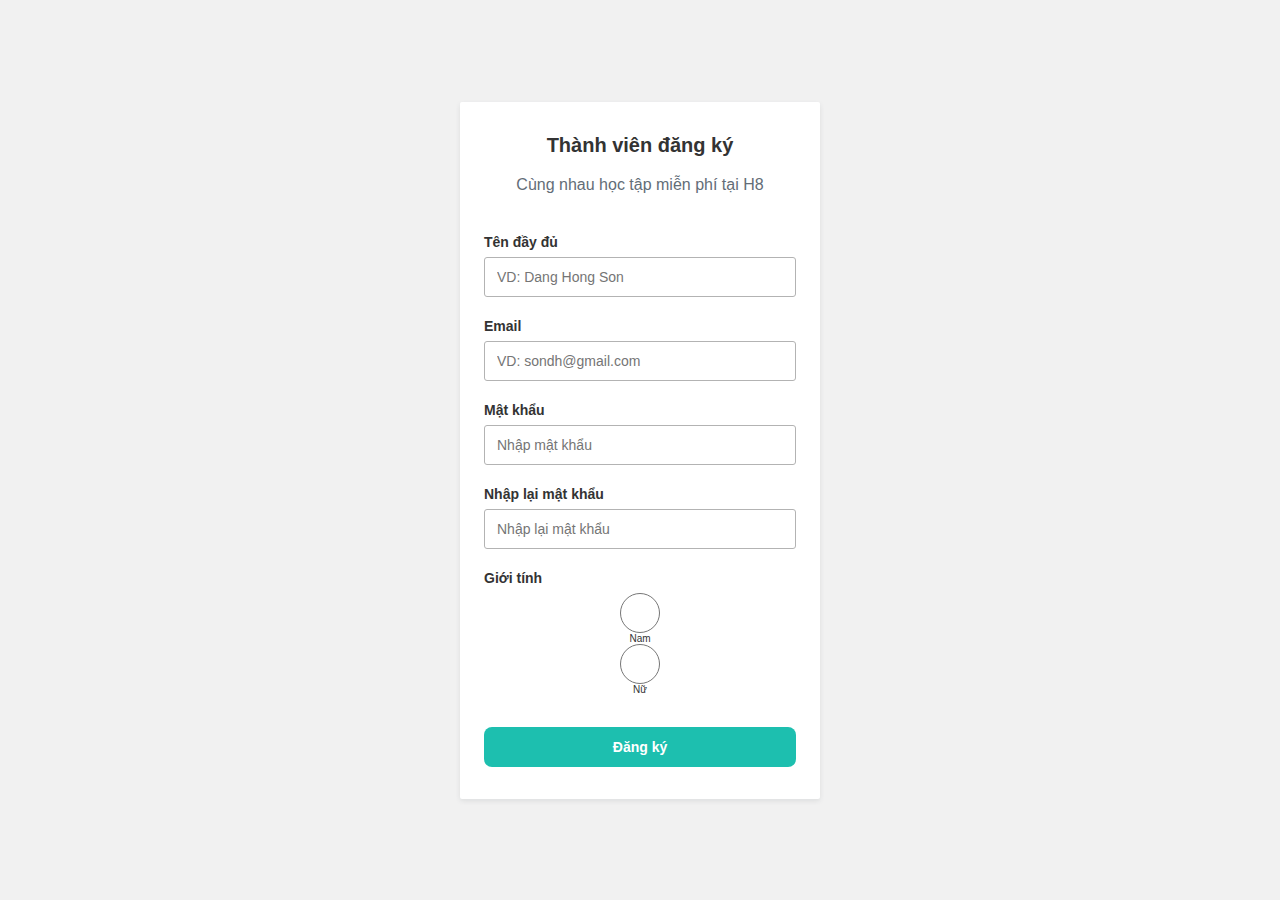
==== index.html @ e7087381 "learn JS" ====
<html lang="en">
<head>
    <meta charset="UTF-8">
    <meta name="viewport" content="width=device-width, initial-scale=1.0">
    <link rel="styleSheet" href="./index.css">
    
    <title>Document</title>
</head>
<body>
    <div class="container">

        <form action="" method="post" id="form-1">
            <h3 class="heading">Thành viên đăng ký</h3>
            <p class="head">Cùng nhau học tập miễn phí tại H8</p>

            <div class="spacer"></div>

            <div class="form-input">
                <label for="fullname" class="form-label">Tên đầy đủ</label>
                <input type="text" name="fullname" id="fullname" placeholder="VD: Dang Hong Son">
                <span class="form-message"></span>
            </div>
            <div class="form-input">
                <label for="email" class="form-label">Email</label>
                <input type="email" name="email" id="email" placeholder="VD: sondh@gmail.com">
                <span class="form-message"></span>
            </div>
            <div class="form-input">
                <label for="password" class="form-label">Mật khẩu</label>
                <input type="password" name="password" id="password" placeholder="Nhập mật khẩu">
                <span class="form-message"></span>
            </div>
            <div class="form-input">
                <label for="confirm-password" class="form-label">Nhập lại mật khẩu</label>
                <input type="password" name="confirm-password" id="confirm-password" placeholder="Nhập lại mật khẩu">
                <span class="form-message"></span>
            </div>

            <div class="form-input">
                <label for="gender" class="form-label">Giới tính</label>
                <input type="radio" name="gender" id="gender" value="male">Nam</input>
                <input type="radio" name="gender" id="gender" value="female">Nữ</input>
                <span class="form-message"></span>
            </div>

            <button class="form-submit">Đăng ký</button>

        </form>
    </div>
    <script src="./validator.js"></script>
    <script>

        Validator({
            form: '#form-1',
            formGroupSelector: '.form-input',
            errorSelector: '.form-message',
            rules: [
                Validator.isRequired('#fullname', 'Vui lòng nhập tên đầy đủ của bạn'),
                Validator.isRequired('#email'),
                Validator.isEmail('#email', 'Email không đúng định dạng'),
                Validator.minLength('#password', 6),
                Validator.isRequired('#confirm-password'),
                Validator.match('#confirm-password', 'Mật khẩu nhập lại không khớp', function () {
                    return document.querySelector('#form-1 #password').value;
                }),
            ],
            onsubmit: function (data) {
                // Call API
                console.log(data);
            },
        });

    </script>
</body>
</html>
---- index.css ----
* {
    padding: 0;
    margin: 0;
    box-sizing: border-box;
}

html {
    color: #333;
    font-size: 62.5%;
    font-family: "Open Sans", sans-serif;
}

.container {
    background-color: #F1F1F1;
    min-height: 100vh;
    justify-content: center;
    display: flex;
}

form {
    width: 360px;
    min-height: 100px;
    padding: 32px 24px;
    text-align: center;
    background: #fff;
    border-radius: 2px;
    margin: 24px;
    align-self: center;
    box-shadow: 0 2px 5px 0 rgba(51, 62, 73, 0.1);
}

.heading {
    font-size: 2rem;
}

.head {
    text-align: center;
    color: #636d77;
    font-size: 1.6rem;
    font-weight: lighter;
    line-height: 2.4rem;
    margin-top: 16px;
    font-weight: 300;
}

.form-input {
    display: flex;
    margin-bottom: 16px;
    flex-direction: column;
}

.form-label,
.form-message {
    text-align: left;
}

.form-label {
    font-weight: 700;
    padding-bottom: 6px;
    line-height: 1.8rem;
    font-size: 1.4rem;
}

input {
    height: 40px;
    padding: 8px 12px;
    border: 1px solid #b3b3b3;
    border-radius: 3px;
    font-size: 1.4rem;
}

input:hover {
    border-color: #1dbfaf;
}

.form-input.invalid .form-message{
    color: #f33a58;
}

.form-input.invalid input {
    border-color: #f33a58;
}

.form-message {
    font-size: 1.2rem;
    line-height: 1.6rem;
    padding: 4px 0 0;
}

.spacer {
    margin-top: 36px;
}

button {
    background-color: #1dbfaf;
    margin-top: 12px;
    padding: 12px 16px;
    font-weight: 600;
    color: #fff;
    border: none;
    width: 100%;
    font-size: 14px;
    border-radius: 8px;
    cursor: pointer;
}

button:hover {
    background-color: #1ac7b6;

}
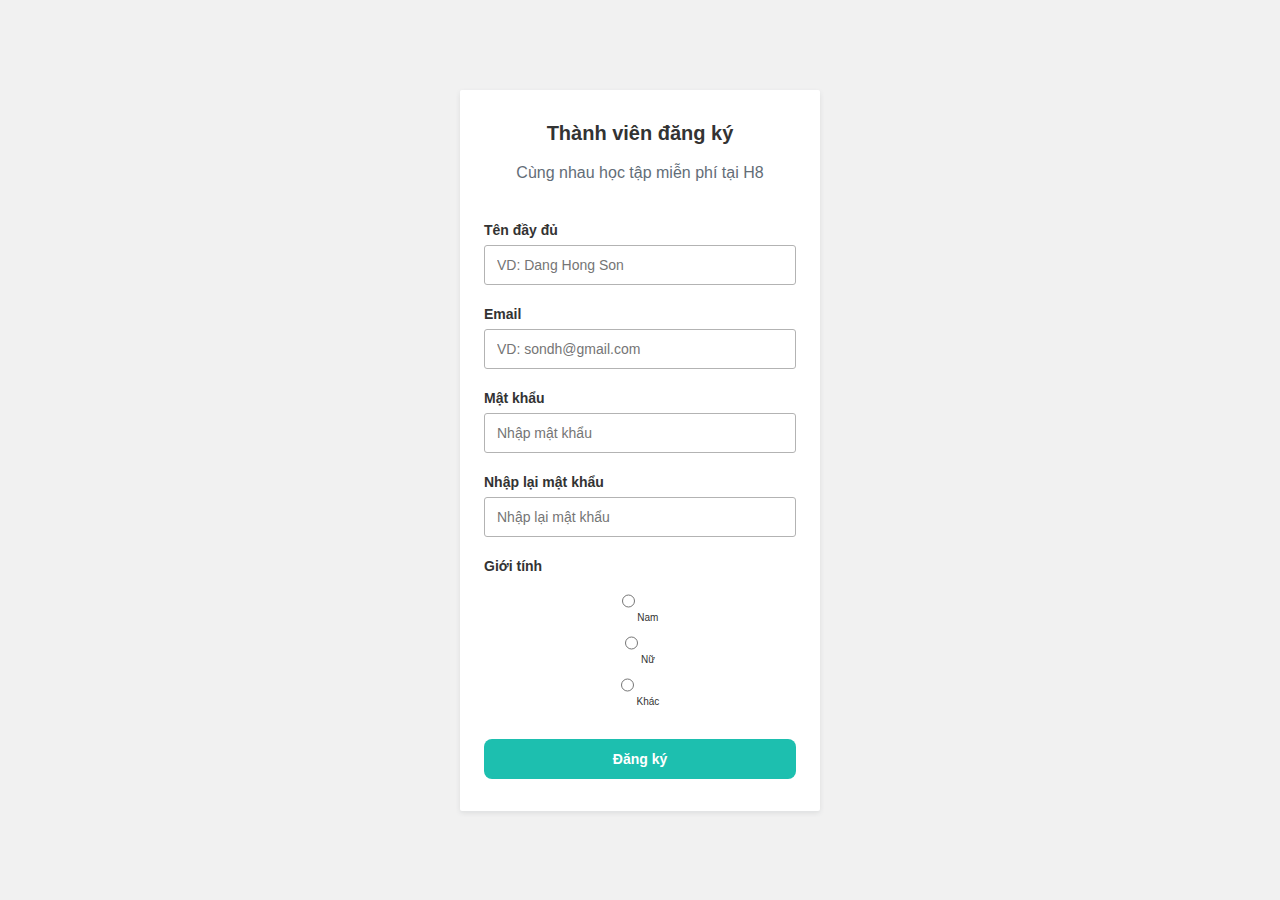
==== commit 000d3bbc: "validate checkbox" ====
--- a/index.html
+++ b/index.html
@@ -38,8 +38,18 @@
 
             <div class="form-input">
                 <label for="gender" class="form-label">Giới tính</label>
-                <input type="radio" name="gender" id="gender" value="male">Nam</input>
-                <input type="radio" name="gender" id="gender" value="female">Nữ</input>
+                <div>
+                    <input type="radio" name="gender" value="male">
+                    Nam
+                </div>
+                <div>
+                    <input type="radio" name="gender" value="female">
+                    Nữ
+                </div>
+                <div>
+                    <input type="radio" name="gender" value="other">
+                    Khác
+                </div>
                 <span class="form-message"></span>
             </div>
 
@@ -58,6 +68,7 @@
                 Validator.isRequired('#fullname', 'Vui lòng nhập tên đầy đủ của bạn'),
                 Validator.isRequired('#email'),
                 Validator.isEmail('#email', 'Email không đúng định dạng'),
+                Validator.isRequired('input[name="gender"]'),
                 Validator.minLength('#password', 6),
                 Validator.isRequired('#confirm-password'),
                 Validator.match('#confirm-password', 'Mật khẩu nhập lại không khớp', function () {
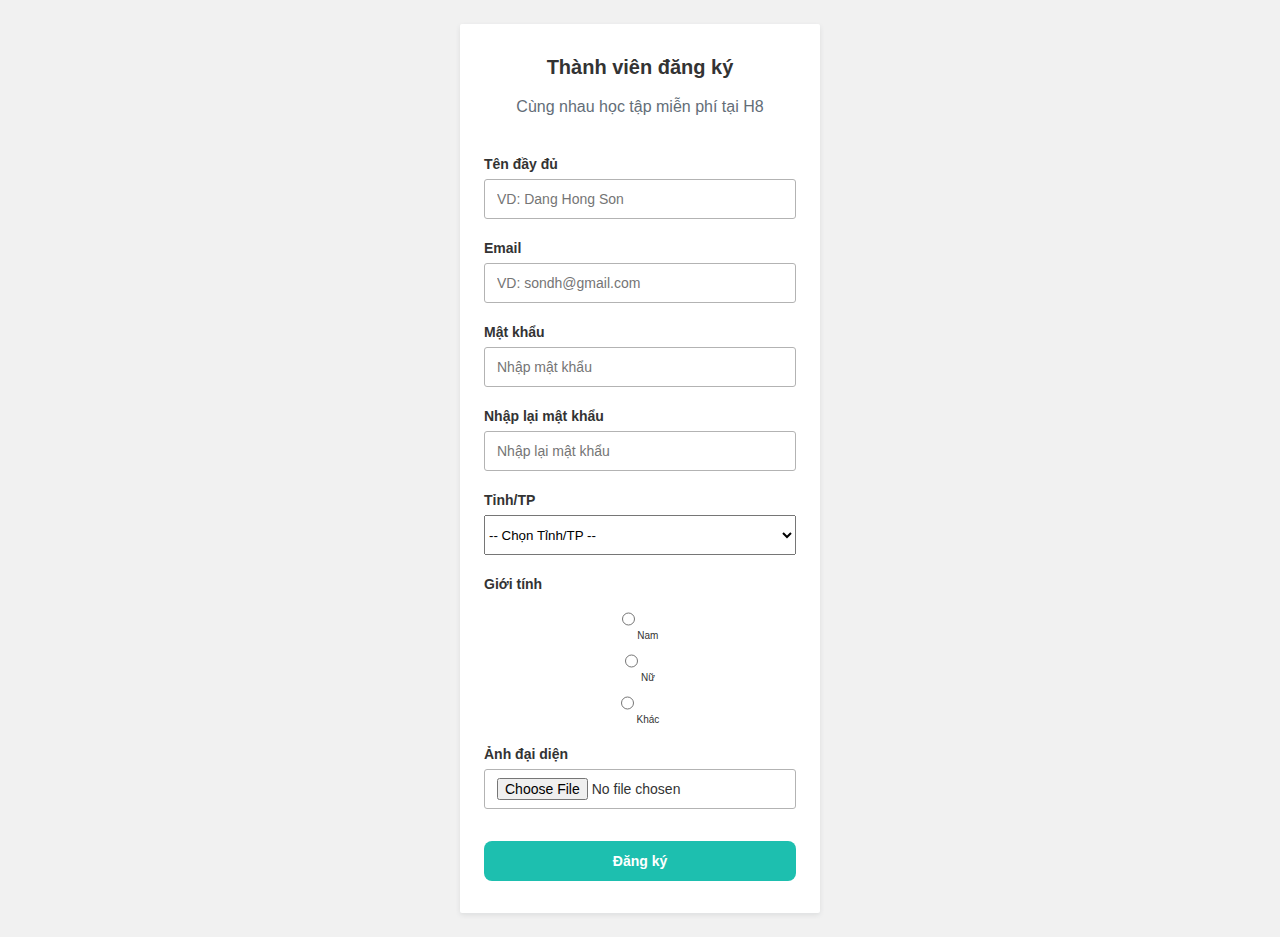
==== commit 4bb77a32: "continue validate checkbox, radio, files" ====
--- a/index.html
+++ b/index.html
@@ -17,39 +17,56 @@
 
             <div class="form-input">
                 <label for="fullname" class="form-label">Tên đầy đủ</label>
-                <input type="text" name="fullname" id="fullname" placeholder="VD: Dang Hong Son">
+                <input class="form-control" type="text" name="fullname" id="fullname" placeholder="VD: Dang Hong Son">
                 <span class="form-message"></span>
             </div>
             <div class="form-input">
                 <label for="email" class="form-label">Email</label>
-                <input type="email" name="email" id="email" placeholder="VD: sondh@gmail.com">
+                <input class="form-control" type="email" name="email" id="email" placeholder="VD: sondh@gmail.com">
                 <span class="form-message"></span>
             </div>
             <div class="form-input">
                 <label for="password" class="form-label">Mật khẩu</label>
-                <input type="password" name="password" id="password" placeholder="Nhập mật khẩu">
+                <input class="form-control" type="password" name="password" id="password" placeholder="Nhập mật khẩu">
                 <span class="form-message"></span>
             </div>
             <div class="form-input">
                 <label for="confirm-password" class="form-label">Nhập lại mật khẩu</label>
-                <input type="password" name="confirm-password" id="confirm-password" placeholder="Nhập lại mật khẩu">
+                <input class="form-control" type="password" name="confirm-password" id="confirm-password" placeholder="Nhập lại mật khẩu">
+                <span class="form-message"></span>
+            </div>
+
+            <div class="form-input">
+                <label for="province" class="form-label">Tỉnh/TP</label>
+                <select name="province" id="province">
+                    <option value="">-- Chọn Tỉnh/TP --</option>
+                    <option value="hni">Hà Nội</option>
+                    <option value="hpg">Hải Phòng</option>
+                    <option value="hcm">Sài Gòn</option>
+                </select>
                 <span class="form-message"></span>
             </div>
 
             <div class="form-input">
                 <label for="gender" class="form-label">Giới tính</label>
                 <div>
-                    <input type="radio" name="gender" value="male">
+                    <input class="form-control" type="radio" name="gender" value="male">
                     Nam
                 </div>
                 <div>
-                    <input type="radio" name="gender" value="female">
+                    <input class="form-control" type="radio" name="gender" value="female">
                     Nữ
                 </div>
                 <div>
-                    <input type="radio" name="gender" value="other">
+                    <input class="form-control" type="radio" name="gender" value="other">
                     Khác
                 </div>
+                <span class="form-message"></span>
+            </div>
+
+            <div class="form-input">
+                <label for="avatar" class="form-label">Ảnh đại diện</label>
+                <input type="file" id="avatar" name="avatar" class="form-control">
                 <span class="form-message"></span>
             </div>
 
@@ -65,15 +82,17 @@
             formGroupSelector: '.form-input',
             errorSelector: '.form-message',
             rules: [
-                Validator.isRequired('#fullname', 'Vui lòng nhập tên đầy đủ của bạn'),
-                Validator.isRequired('#email'),
-                Validator.isEmail('#email', 'Email không đúng định dạng'),
+                // Validator.isRequired('#fullname', 'Vui lòng nhập tên đầy đủ của bạn'),
+                // Validator.isRequired('#email'),
+                // Validator.isEmail('#email', 'Email không đúng định dạng'),
+                // Validator.minLength('#password', 6),
+                // Validator.isRequired('#confirm-password'),
+                // Validator.isRequired('#province', 'Vui lòng chọn tỉnh / thành phố'),
                 Validator.isRequired('input[name="gender"]'),
-                Validator.minLength('#password', 6),
-                Validator.isRequired('#confirm-password'),
-                Validator.match('#confirm-password', 'Mật khẩu nhập lại không khớp', function () {
-                    return document.querySelector('#form-1 #password').value;
-                }),
+                // Validator.isRequired('#avatar', 'Hãy chọn 1 file làm ảnh đại diện'),
+                // Validator.match('#confirm-password', 'Mật khẩu nhập lại không khớp', function () {
+                    // return document.querySelector('#form-1 #password').value;
+                // }),
             ],
             onsubmit: function (data) {
                 // Call API
--- a/index.css
+++ b/index.css
@@ -61,7 +61,7 @@
     font-size: 1.4rem;
 }
 
-input {
+.form-control {
     height: 40px;
     padding: 8px 12px;
     border: 1px solid #b3b3b3;
@@ -69,7 +69,7 @@
     font-size: 1.4rem;
 }
 
-input:hover {
+.form-control:hover {
     border-color: #1dbfaf;
 }
 
@@ -77,7 +77,7 @@
     color: #f33a58;
 }
 
-.form-input.invalid input {
+.form-input.invalid .form-control {
     border-color: #f33a58;
 }
 
@@ -89,6 +89,10 @@
 
 .spacer {
     margin-top: 36px;
+}
+
+select {
+    height: 40px;
 }
 
 button {
